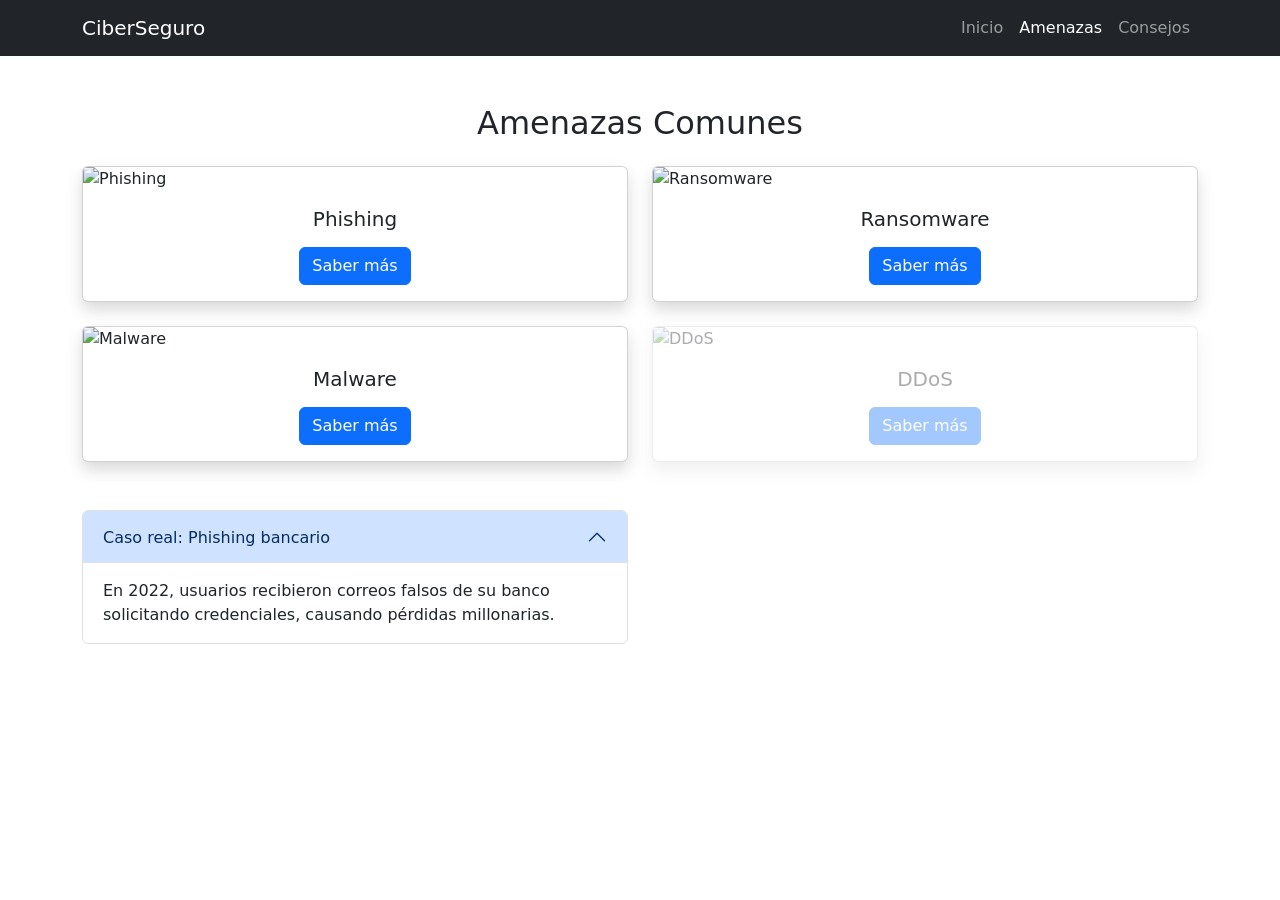
==== amenazas.html @ d422a4ad "Estructura inicial" ====
<!DOCTYPE html>
<html lang="es">
  <head>
    <meta charset="UTF-8" />
    <meta name="viewport" content="width=device-width, initial-scale=1.0" />
    <title>Amenazas Comunes</title>
    <link
      href="https://cdn.jsdelivr.net/npm/bootstrap@5.3.3/dist/css/bootstrap.min.css"
      rel="stylesheet"
    />
    <script src="https://code.jquery.com/jquery-3.7.1.min.js"></script>
  </head>
  <body>
    <nav class="navbar navbar-expand-lg navbar-dark bg-dark">
      <div class="container">
        <a class="navbar-brand" href="#">CiberSeguro</a>
        <button
          class="navbar-toggler"
          type="button"
          data-bs-toggle="collapse"
          data-bs-target="#navbarNav"
        >
          <span class="navbar-toggler-icon"></span>
        </button>
        <div class="collapse navbar-collapse" id="navbarNav">
          <ul class="navbar-nav ms-auto">
            <li class="nav-item">
              <a class="nav-link" href="index.html">Inicio</a>
            </li>
            <li class="nav-item">
              <a class="nav-link active" href="#">Amenazas</a>
            </li>
            <li class="nav-item">
              <a class="nav-link" href="consejos.html">Consejos</a>
            </li>
          </ul>
        </div>
      </div>
    </nav>

<!-- Sección Amenazas Comunes con imágenes y modal -->
  <div class="container my-5">
    <h2 class="mb-4 text-center">Amenazas Comunes</h2>
    <div class="row row-cols-1 row-cols-md-2 g-4">
      <!-- Card Phishing -->
      <div class="col">
        <div class="card h-100 threat-card" data-bs-toggle="modal" data-bs-target="#modalPhishing">
          <img src="https://www.bbva.com/wp-content/uploads/2018/10/Portada-Phishing.jpg" class="card-img-top" alt="Phishing" style="max-height: 150px; object-fit: contain;">
          
          <div class="card-body text-center">
            <h5 class="card-title">Phishing</h5>
             <button class="btn btn-primary mt-2" data-bs-toggle="modal" data-bs-target="#modalPhishing">Saber más</button>
          </div>
        </div>
      </div>
      <!-- Modal Phishing -->
      <div class="modal fade" id="modalPhishing" tabindex="-1" aria-hidden="true">
        <div class="modal-dialog">
          <div class="modal-content">
            <div class="modal-header">
              <h5 class="modal-title">Phishing</h5>
              <button type="button" class="btn-close" data-bs-dismiss="modal" aria-label="Cerrar"></button>
            </div>
            <div class="modal-body">
              Engaño por correo o mensajes falsos para robar datos personales.
            </div>
          </div>
        </div>
      </div>

      <!-- Card Ransomware -->
      <div class="col">
        <div class="card h-100 threat-card" data-bs-toggle="modal" data-bs-target="#modalRansomware">
          <img src="https://web-assets.esetstatic.com/wls/2018/06/que-ransomware-resulta-m%C3%A1s-da%C3%B1ino.jpg" class="card-img-top" alt="Ransomware" style="max-height: 150px; object-fit: contain;">
          <div class="card-body text-center">
            <h5 class="card-title">Ransomware</h5>
             <button class="btn btn-primary mt-2" data-bs-toggle="modal" data-bs-target="#modalRansomware">Saber más</button>
          </div>
        </div>
      </div>
      <!-- Modal Ransomware -->
      <div class="modal fade" id="modalRansomware" tabindex="-1" aria-hidden="true">
        <div class="modal-dialog">
          <div class="modal-content">
            <div class="modal-header">
              <h5 class="modal-title">Ransomware</h5>
              <button type="button" class="btn-close" data-bs-dismiss="modal" aria-label="Cerrar"></button>
            </div>
            <div class="modal-body">
              Secuestra información y exige un pago para liberarla.
            </div>
          </div>
        </div>
      </div>

      <!-- Card Malware -->
      <div class="col">
        <div class="card h-100 threat-card" data-bs-toggle="modal" data-bs-target="#modalMalware">
          <img src="https://www.hacksoft.com.pe/wp-content/uploads/2024/05/pagina-web-tiene-virus.jpg" class="card-img-top" alt="Malware" style="max-height: 150px; object-fit: contain;">
          <div class="card-body text-center">
            <h5 class="card-title">Malware</h5>
             <button class="btn btn-primary mt-2" data-bs-toggle="modal" data-bs-target="#modalMalware">Saber más</button>
          </div>
        </div>
      </div>
      <!-- Modal Malware -->
      <div class="modal fade" id="modalMalware" tabindex="-1" aria-hidden="true">
        <div class="modal-dialog">
          <div class="modal-content">
            <div class="modal-header">
              <h5 class="modal-title">Malware</h5>
              <button type="button" class="btn-close" data-bs-dismiss="modal" aria-label="Cerrar"></button>
            </div>
            <div class="modal-body">
              Software malicioso que daña sistemas o roba datos.
            </div>
          </div>
        </div>
      </div>

      <!-- Card DDoS -->
      <div class="col">
        <div class="card h-100 threat-card" data-bs-toggle="modal" data-bs-target="#modalDDoS">
          <img src="https://xvpn.io/wp-content/uploads/2024/07/dfe4928c71a9a8f73374b757d034b867.png" class="card-img-top" alt="DDoS" style="max-height: 150px; object-fit: contain;">
          <div class="card-body text-center">
            <h5 class="card-title">DDoS</h5>
             <button class="btn btn-primary mt-2" data-bs-toggle="modal" data-bs-target="#modalDDoS">Saber más</button>
          </div>
        </div>
      </div>
      <!-- Modal DDoS -->
      <div class="modal fade" id="modalDDoS" tabindex="-1" aria-hidden="true">
        <div class="modal-dialog">
          <div class="modal-content">
            <div class="modal-header">
              <h5 class="modal-title">DDoS</h5>
              <button type="button" class="btn-close" data-bs-dismiss="modal" aria-label="Cerrar"></button>
            </div>
            <div class="modal-body">
              Ataques que saturan un servidor para dejarlo fuera de servicio.
            </div>
          </div>
        </div>
      </div>

    

      <!-- Acordeón de casos reales -->
      <div class="accordion mt-5" id="casos">
        <div class="accordion-item">
          <h2 class="accordion-header">
            <button
              class="accordion-button"
              type="button"
              data-bs-toggle="collapse"
              data-bs-target="#caso1"
            >
              Caso real: Phishing bancario
            </button>
          </h2>
          <div id="caso1" class="accordion-collapse collapse show">
            <div class="accordion-body">
              En 2022, usuarios recibieron correos falsos de su banco
              solicitando credenciales, causando pérdidas millonarias.
            </div>
          </div>
        </div>
      </div>
    </div>

    <script src="assets/script.js"></script>
    <script src="https://cdn.jsdelivr.net/npm/bootstrap@5.3.3/dist/js/bootstrap.bundle.min.js"></script>
  </body>
</html>
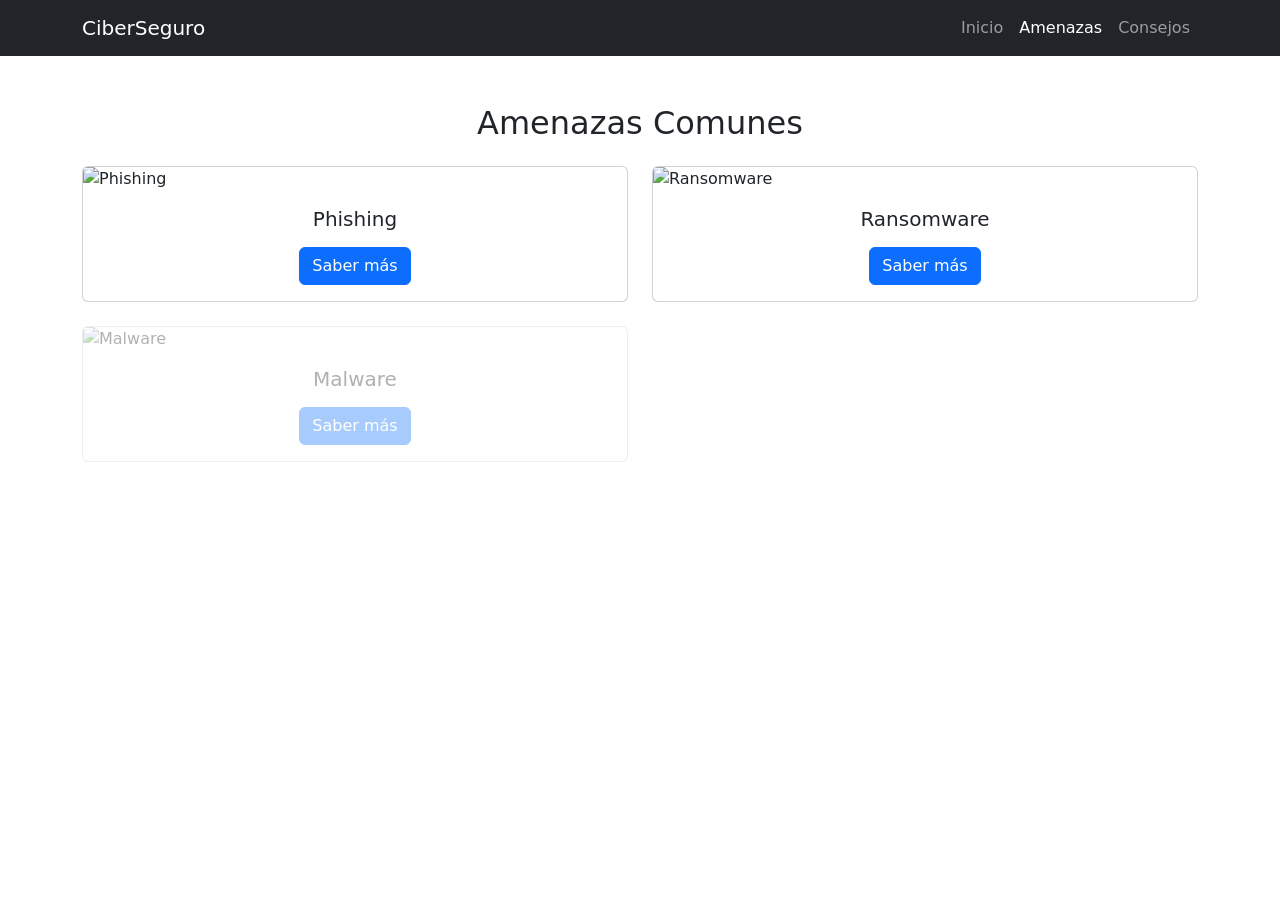
==== commit 09a875db: "Agregando efectos y mejorando el diseño" ====
--- a/amenazas.html
+++ b/amenazas.html
@@ -6,6 +6,10 @@
     <title>Amenazas Comunes</title>
     <link
       href="https://cdn.jsdelivr.net/npm/bootstrap@5.3.3/dist/css/bootstrap.min.css"
+      rel="stylesheet"
+    />
+    <link
+      href="https://cdn.jsdelivr.net/npm/bootstrap-icons@1.11.3/font/bootstrap-icons.css"
       rel="stylesheet"
     />
     <script src="https://code.jquery.com/jquery-3.7.1.min.js"></script>
@@ -38,135 +42,157 @@
       </div>
     </nav>
 
-<!-- Sección Amenazas Comunes con imágenes y modal -->
-  <div class="container my-5">
-    <h2 class="mb-4 text-center">Amenazas Comunes</h2>
-    <div class="row row-cols-1 row-cols-md-2 g-4">
-      <!-- Card Phishing -->
-      <div class="col">
-        <div class="card h-100 threat-card" data-bs-toggle="modal" data-bs-target="#modalPhishing">
-          <img src="https://www.bbva.com/wp-content/uploads/2018/10/Portada-Phishing.jpg" class="card-img-top" alt="Phishing" style="max-height: 150px; object-fit: contain;">
-          
-          <div class="card-body text-center">
-            <h5 class="card-title">Phishing</h5>
-             <button class="btn btn-primary mt-2" data-bs-toggle="modal" data-bs-target="#modalPhishing">Saber más</button>
-          </div>
-        </div>
-      </div>
-      <!-- Modal Phishing -->
-      <div class="modal fade" id="modalPhishing" tabindex="-1" aria-hidden="true">
-        <div class="modal-dialog">
-          <div class="modal-content">
-            <div class="modal-header">
-              <h5 class="modal-title">Phishing</h5>
-              <button type="button" class="btn-close" data-bs-dismiss="modal" aria-label="Cerrar"></button>
-            </div>
-            <div class="modal-body">
-              Engaño por correo o mensajes falsos para robar datos personales.
-            </div>
-          </div>
-        </div>
-      </div>
-
-      <!-- Card Ransomware -->
-      <div class="col">
-        <div class="card h-100 threat-card" data-bs-toggle="modal" data-bs-target="#modalRansomware">
-          <img src="https://web-assets.esetstatic.com/wls/2018/06/que-ransomware-resulta-m%C3%A1s-da%C3%B1ino.jpg" class="card-img-top" alt="Ransomware" style="max-height: 150px; object-fit: contain;">
-          <div class="card-body text-center">
-            <h5 class="card-title">Ransomware</h5>
-             <button class="btn btn-primary mt-2" data-bs-toggle="modal" data-bs-target="#modalRansomware">Saber más</button>
-          </div>
-        </div>
-      </div>
-      <!-- Modal Ransomware -->
-      <div class="modal fade" id="modalRansomware" tabindex="-1" aria-hidden="true">
-        <div class="modal-dialog">
-          <div class="modal-content">
-            <div class="modal-header">
-              <h5 class="modal-title">Ransomware</h5>
-              <button type="button" class="btn-close" data-bs-dismiss="modal" aria-label="Cerrar"></button>
-            </div>
-            <div class="modal-body">
-              Secuestra información y exige un pago para liberarla.
-            </div>
-          </div>
-        </div>
-      </div>
-
-      <!-- Card Malware -->
-      <div class="col">
-        <div class="card h-100 threat-card" data-bs-toggle="modal" data-bs-target="#modalMalware">
-          <img src="https://www.hacksoft.com.pe/wp-content/uploads/2024/05/pagina-web-tiene-virus.jpg" class="card-img-top" alt="Malware" style="max-height: 150px; object-fit: contain;">
-          <div class="card-body text-center">
-            <h5 class="card-title">Malware</h5>
-             <button class="btn btn-primary mt-2" data-bs-toggle="modal" data-bs-target="#modalMalware">Saber más</button>
-          </div>
-        </div>
-      </div>
-      <!-- Modal Malware -->
-      <div class="modal fade" id="modalMalware" tabindex="-1" aria-hidden="true">
-        <div class="modal-dialog">
-          <div class="modal-content">
-            <div class="modal-header">
-              <h5 class="modal-title">Malware</h5>
-              <button type="button" class="btn-close" data-bs-dismiss="modal" aria-label="Cerrar"></button>
-            </div>
-            <div class="modal-body">
-              Software malicioso que daña sistemas o roba datos.
-            </div>
-          </div>
-        </div>
-      </div>
-
-      <!-- Card DDoS -->
-      <div class="col">
-        <div class="card h-100 threat-card" data-bs-toggle="modal" data-bs-target="#modalDDoS">
-          <img src="https://xvpn.io/wp-content/uploads/2024/07/dfe4928c71a9a8f73374b757d034b867.png" class="card-img-top" alt="DDoS" style="max-height: 150px; object-fit: contain;">
-          <div class="card-body text-center">
-            <h5 class="card-title">DDoS</h5>
-             <button class="btn btn-primary mt-2" data-bs-toggle="modal" data-bs-target="#modalDDoS">Saber más</button>
-          </div>
-        </div>
-      </div>
-      <!-- Modal DDoS -->
-      <div class="modal fade" id="modalDDoS" tabindex="-1" aria-hidden="true">
-        <div class="modal-dialog">
-          <div class="modal-content">
-            <div class="modal-header">
-              <h5 class="modal-title">DDoS</h5>
-              <button type="button" class="btn-close" data-bs-dismiss="modal" aria-label="Cerrar"></button>
-            </div>
-            <div class="modal-body">
-              Ataques que saturan un servidor para dejarlo fuera de servicio.
-            </div>
-          </div>
-        </div>
-      </div>
-
-    
-
-      <!-- Acordeón de casos reales -->
-      <div class="accordion mt-5" id="casos">
-        <div class="accordion-item">
-          <h2 class="accordion-header">
-            <button
-              class="accordion-button"
-              type="button"
-              data-bs-toggle="collapse"
-              data-bs-target="#caso1"
-            >
-              Caso real: Phishing bancario
-            </button>
-          </h2>
-          <div id="caso1" class="accordion-collapse collapse show">
-            <div class="accordion-body">
-              En 2022, usuarios recibieron correos falsos de su banco
-              solicitando credenciales, causando pérdidas millonarias.
-            </div>
-          </div>
-        </div>
-      </div>
-    </div>
+    <!-- Sección Amenazas Comunes -->
+    <div class="container my-5">
+      <h2 class="mb-4 text-center">Amenazas Comunes</h2>
+      <div class="row row-cols-1 row-cols-md-2 g-4" id="threatSection">
+        <!-- Card Phishing -->
+        <div class="col threat-wrapper" style="display: none;">
+          <div class="card h-100 threat-card">
+            <img src="https://www.bbva.com/wp-content/uploads/2018/10/Portada-Phishing.jpg" class="card-img-top" alt="Phishing" style="max-height: 120px; object-fit: contain;">
+            <div class="card-body text-center">
+              <h5 class="card-title">Phishing</h5>
+              <button class="btn btn-primary mt-2" data-bs-toggle="modal" data-bs-target="#modalPhishing">Saber más</button>
+            </div>
+          </div>
+        </div>
+        <!-- Card Ransomware -->
+        <div class="col threat-wrapper" style="display: none;">
+          <div class="card h-100 threat-card">
+            <img src="https://web-assets.esetstatic.com/wls/2018/06/que-ransomware-resulta-m%C3%A1s-da%C3%B1ino.jpg" class="card-img-top" alt="Ransomware" style="max-height: 120px; object-fit: contain;">
+            <div class="card-body text-center">
+              <h5 class="card-title">Ransomware</h5>
+              <button class="btn btn-primary mt-2" data-bs-toggle="modal" data-bs-target="#modalRansomware">Saber más</button>
+            </div>
+          </div>
+        </div>
+        <!-- Card Malware -->
+        <div class="col threat-wrapper" style="display: none;">
+          <div class="card h-100 threat-card">
+            <img src="https://www.hacksoft.com.pe/wp-content/uploads/2024/05/pagina-web-tiene-virus.jpg" class="card-img-top" alt="Malware" style="max-height: 120px; object-fit: contain;">
+            <div class="card-body text-center">
+              <h5 class="card-title">Malware</h5>
+              <button class="btn btn-primary mt-2" data-bs-toggle="modal" data-bs-target="#modalMalware">Saber más</button>
+            </div>
+          </div>
+        </div>
+        <!-- Card DDoS -->
+        <div class="col threat-wrapper" style="display: none;">
+          <div class="card h-100 threat-card">
+            <img src="https://xvpn.io/wp-content/uploads/2024/07/dfe4928c71a9a8f73374b757d034b867.png" class="card-img-top" alt="DDoS" style="max-height: 120px; object-fit: contain;">
+            <div class="card-body text-center">
+              <h5 class="card-title">DDoS</h5>
+              <button class="btn btn-primary mt-2" data-bs-toggle="modal" data-bs-target="#modalDDoS">Saber más</button>
+            </div>
+          </div>
+        </div>
+        
+      </div>
+    </div>
+
+    <!-- Modales -->
+
+    <!-- Modal Phishing -->
+    <div class="modal fade" id="modalPhishing" tabindex="-1" aria-hidden="true">
+      <div class="modal-dialog">
+        <div class="modal-content">
+          <div class="modal-header">
+            <h5 class="modal-title">Phishing</h5>
+            <button type="button" class="btn-close" data-bs-dismiss="modal" aria-label="Cerrar"></button>
+          </div>
+          <div class="modal-body">
+            Engaño por correo o mensajes falsos para robar datos personales.
+          </div>
+        </div>
+      </div>
+    </div>
+
+    <!-- Modal Ransomware -->
+    <div class="modal fade" id="modalRansomware" tabindex="-1" aria-hidden="true">
+      <div class="modal-dialog">
+        <div class="modal-content">
+          <div class="modal-header">
+            <h5 class="modal-title">Ransomware</h5>
+            <button type="button" class="btn-close" data-bs-dismiss="modal" aria-label="Cerrar"></button>
+          </div>
+          <div class="modal-body">
+            Secuestra información y exige un pago para liberarla.
+          </div>
+        </div>
+      </div>
+    </div>
+
+    <!-- Modal Malware -->
+    <div class="modal fade" id="modalMalware" tabindex="-1" aria-hidden="true">
+      <div class="modal-dialog">
+        <div class="modal-content">
+          <div class="modal-header">
+            <h5 class="modal-title">Malware</h5>
+            <button type="button" class="btn-close" data-bs-dismiss="modal" aria-label="Cerrar"></button>
+          </div>
+          <div class="modal-body">
+            Software malicioso que daña sistemas o roba datos.
+          </div>
+        </div>
+      </div>
+    </div>
+
+    <!-- Modal DDoS -->
+    <div class="modal fade" id="modalDDoS" tabindex="-1" aria-hidden="true">
+      <div class="modal-dialog">
+        <div class="modal-content">
+          <div class="modal-header">
+            <h5 class="modal-title">DDoS</h5>
+            <button type="button" class="btn-close" data-bs-dismiss="modal" aria-label="Cerrar"></button>
+          </div>
+          <div class="modal-body">
+            Ataques que saturan un servidor para dejarlo fuera de servicio.
+          </div>
+        </div>
+      </div>
+    </div>
+
+    <!-- Carrusel de Casos Reales -->
+    <div class="container my-5" id="carouselContainer" style="display: none;">
+      <h2 class="text-center mb-4">Casos Reales</h2>
+      <div id="casosCarousel" class="carousel slide" data-bs-ride="carousel">
+        <div class="carousel-inner">
+          <div class="carousel-item active">
+            <div class="card w-75 mx-auto">
+              <div class="card-body">
+                <h5 class="card-title">Phishing bancario</h5>
+                <p class="card-text">Miles de usuarios recibieron correos falsos de bancos pidiendo actualizar datos, resultando en robo de credenciales.</p>
+              </div>
+            </div>
+          </div>
+          <div class="carousel-item">
+            <div class="card w-75 mx-auto">
+              <div class="card-body">
+                <h5 class="card-title">Ransomware a empresa</h5>
+                <p class="card-text">Una empresa sufrió un ataque de ransomware que cifró sus datos y exigió criptomonedas para liberarlos.</p>
+              </div>
+            </div>
+          </div>
+          <div class="carousel-item">
+            <div class="card w-75 mx-auto">
+              <div class="card-body">
+                <h5 class="card-title">Ataque DDoS a sitio web</h5>
+                <p class="card-text">Un sitio gubernamental fue atacado por un DDoS que lo dejó fuera de línea por horas.</p>
+              </div>
+            </div>
+          </div>
+        </div>
+        <button class="carousel-control-prev" type="button" data-bs-target="#casosCarousel" data-bs-slide="prev">
+          <span class="carousel-control-prev-icon bg-dark rounded-circle"></span>
+          <span class="visually-hidden">Anterior</span>
+        </button>
+        <button class="carousel-control-next" type="button" data-bs-target="#casosCarousel" data-bs-slide="next">
+          <span class="carousel-control-next-icon bg-dark rounded-circle"></span>
+          <span class="visually-hidden">Siguiente</span>
+        </button>
+      </div>
+    </div>
+
 
     <script src="assets/script.js"></script>
     <script src="https://cdn.jsdelivr.net/npm/bootstrap@5.3.3/dist/js/bootstrap.bundle.min.js"></script>
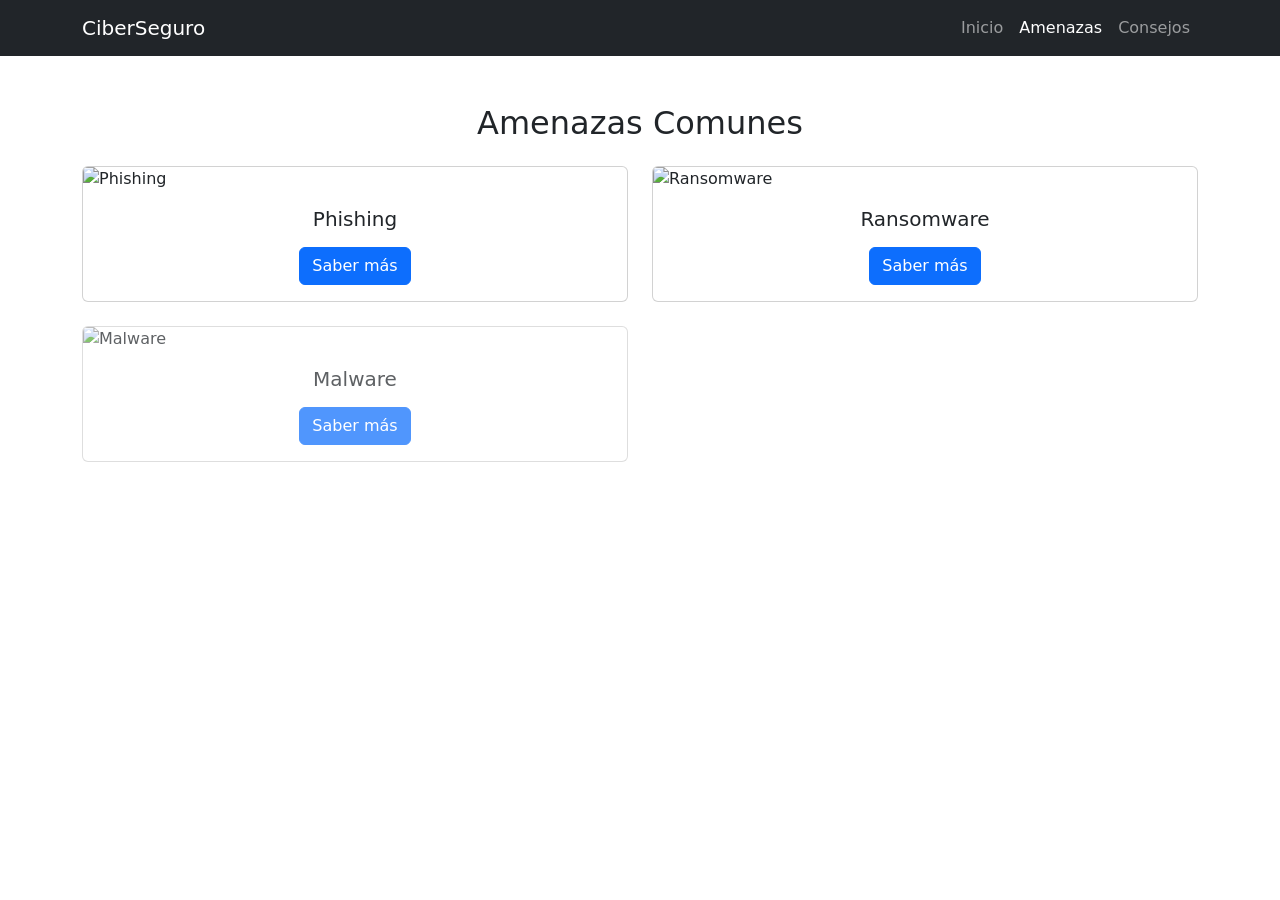
==== commit 5e4cf9e7: "Inclusión CSS y gitignore" ====
--- a/amenazas.html
+++ b/amenazas.html
@@ -12,6 +12,7 @@
       href="https://cdn.jsdelivr.net/npm/bootstrap-icons@1.11.3/font/bootstrap-icons.css"
       rel="stylesheet"
     />
+    <link rel="stylesheet" href="assets/styles.css" />
     <script src="https://code.jquery.com/jquery-3.7.1.min.js"></script>
   </head>
   <body>
--- a/assets/styles.css
+++ b/assets/styles.css
@@ -0,0 +1,19 @@
+/* Estilo personalizado para el botón del test */
+.btn-test {
+  font-size: 1.5rem;
+  padding: 1rem 2rem;
+  background-color: #dc3545; /* rojo bootstrap */
+  border: none;
+}
+
+/* Espaciado extra para el formulario */
+#contactoForm {
+  margin-top: 3rem;
+}
+
+/* Título del formulario */
+#contactoFormTitle {
+  margin-top: 3rem;
+  font-size: 1.75rem;
+  font-weight: bold;
+}
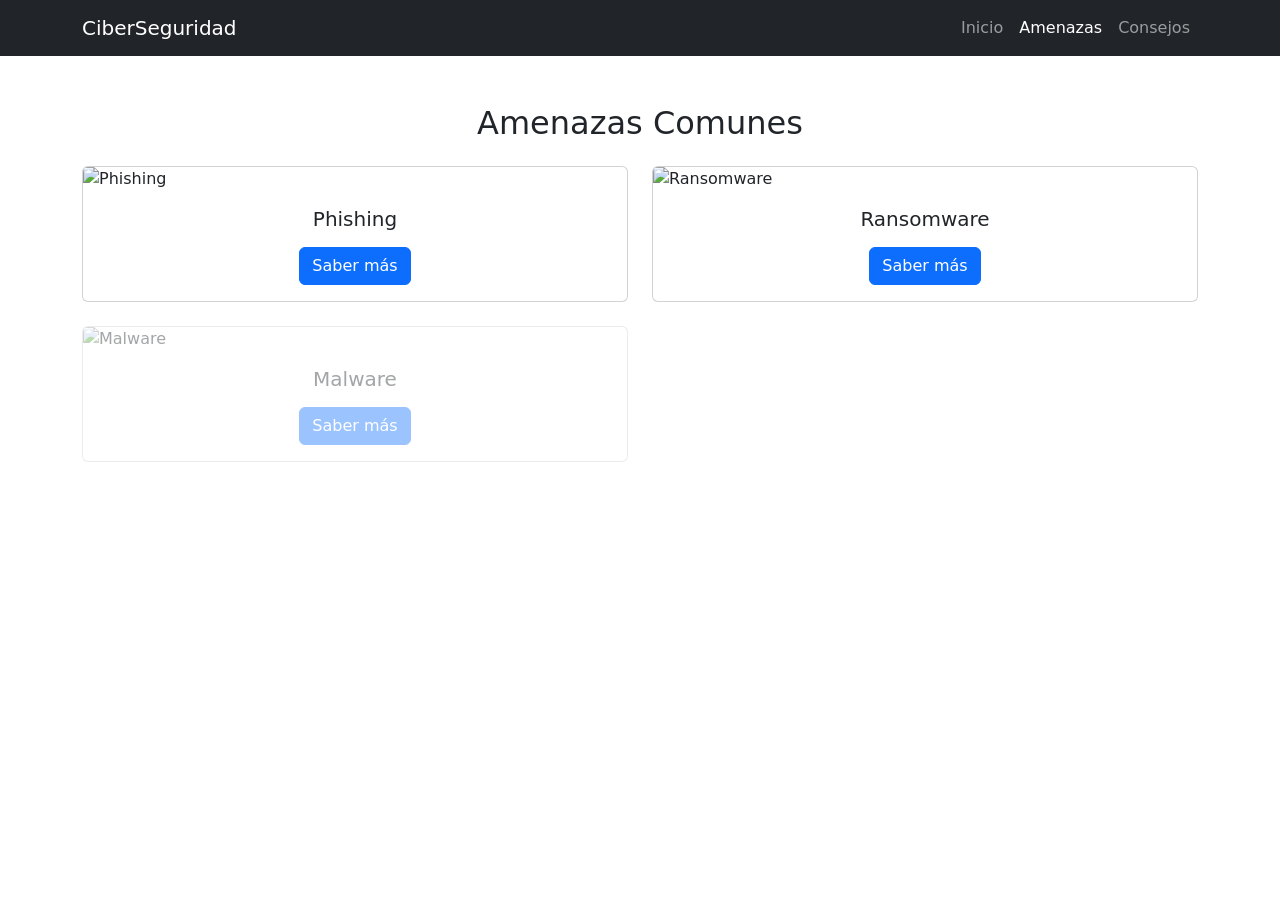
==== commit b9a7d561: "Ajustes html" ====
--- a/amenazas.html
+++ b/amenazas.html
@@ -18,7 +18,7 @@
   <body>
     <nav class="navbar navbar-expand-lg navbar-dark bg-dark">
       <div class="container">
-        <a class="navbar-brand" href="#">CiberSeguro</a>
+        <a class="navbar-brand" href="#">CiberSeguridad</a>
         <button
           class="navbar-toggler"
           type="button"
